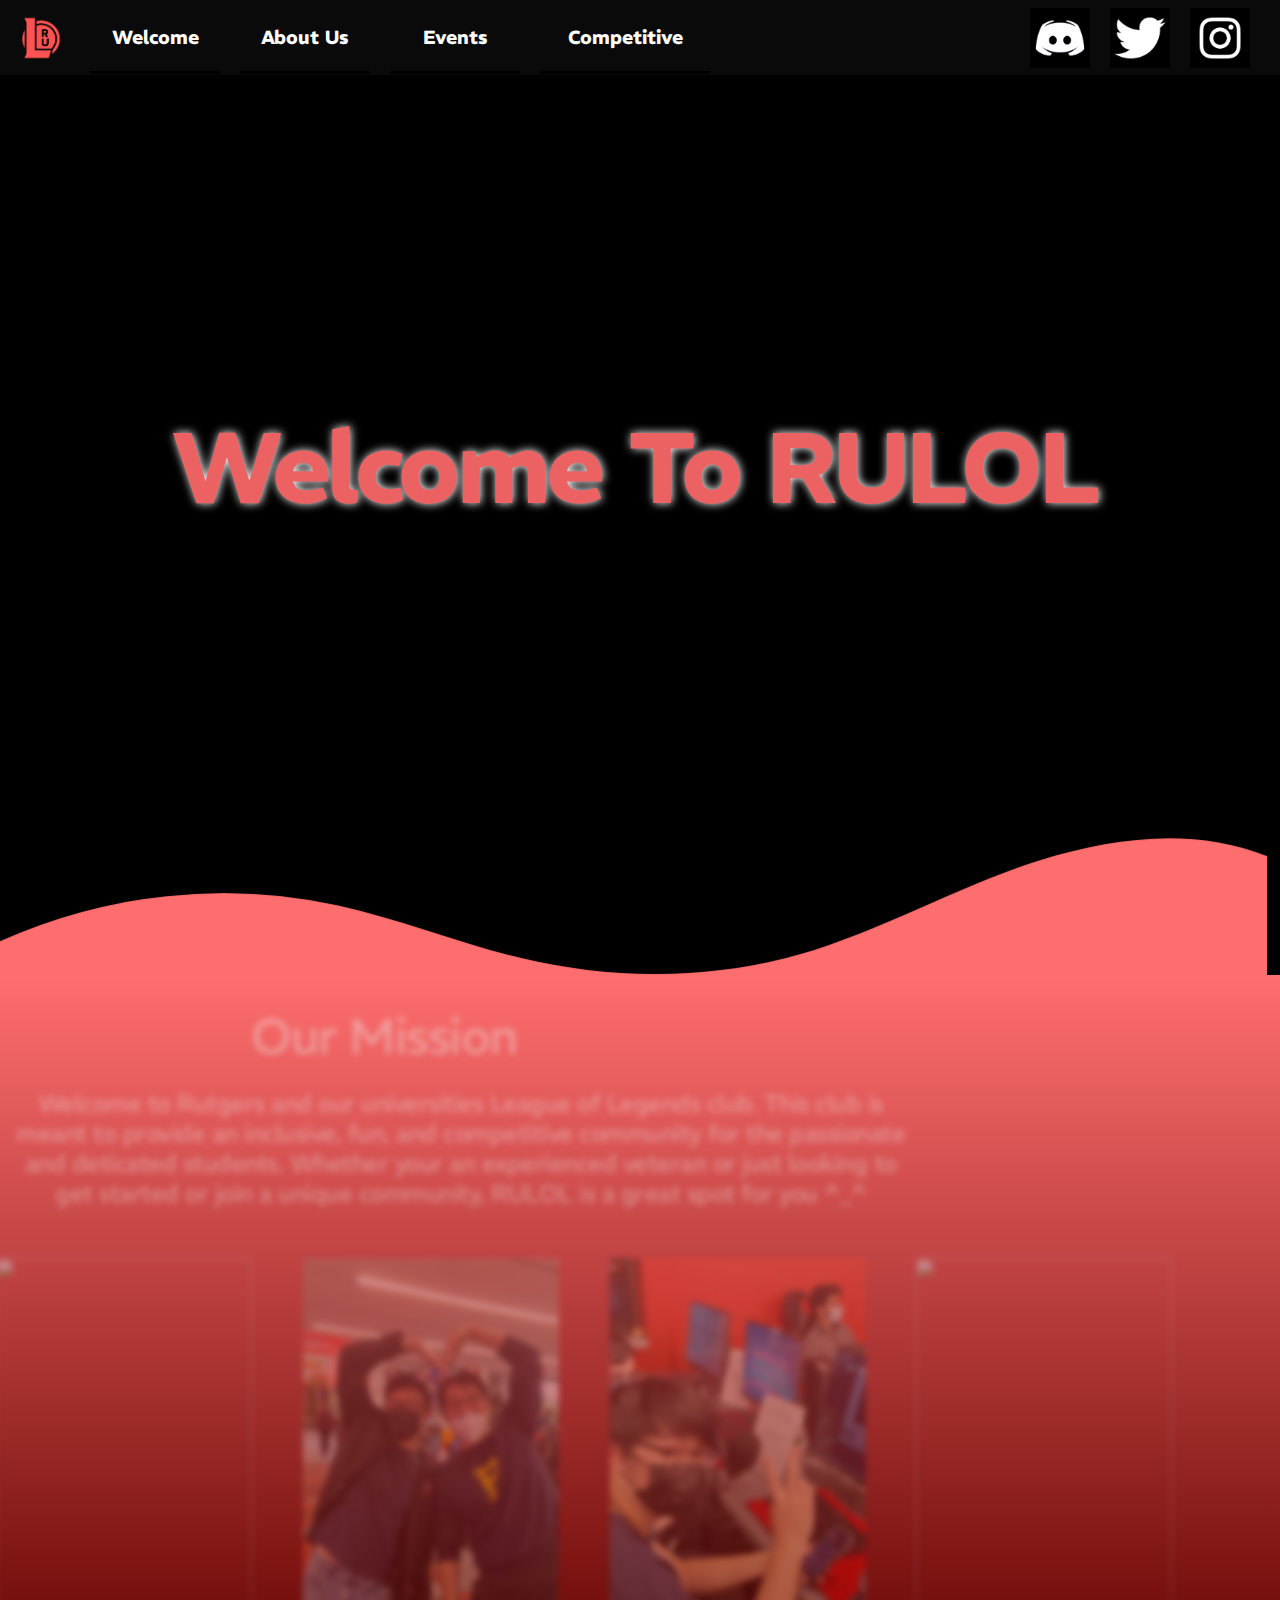
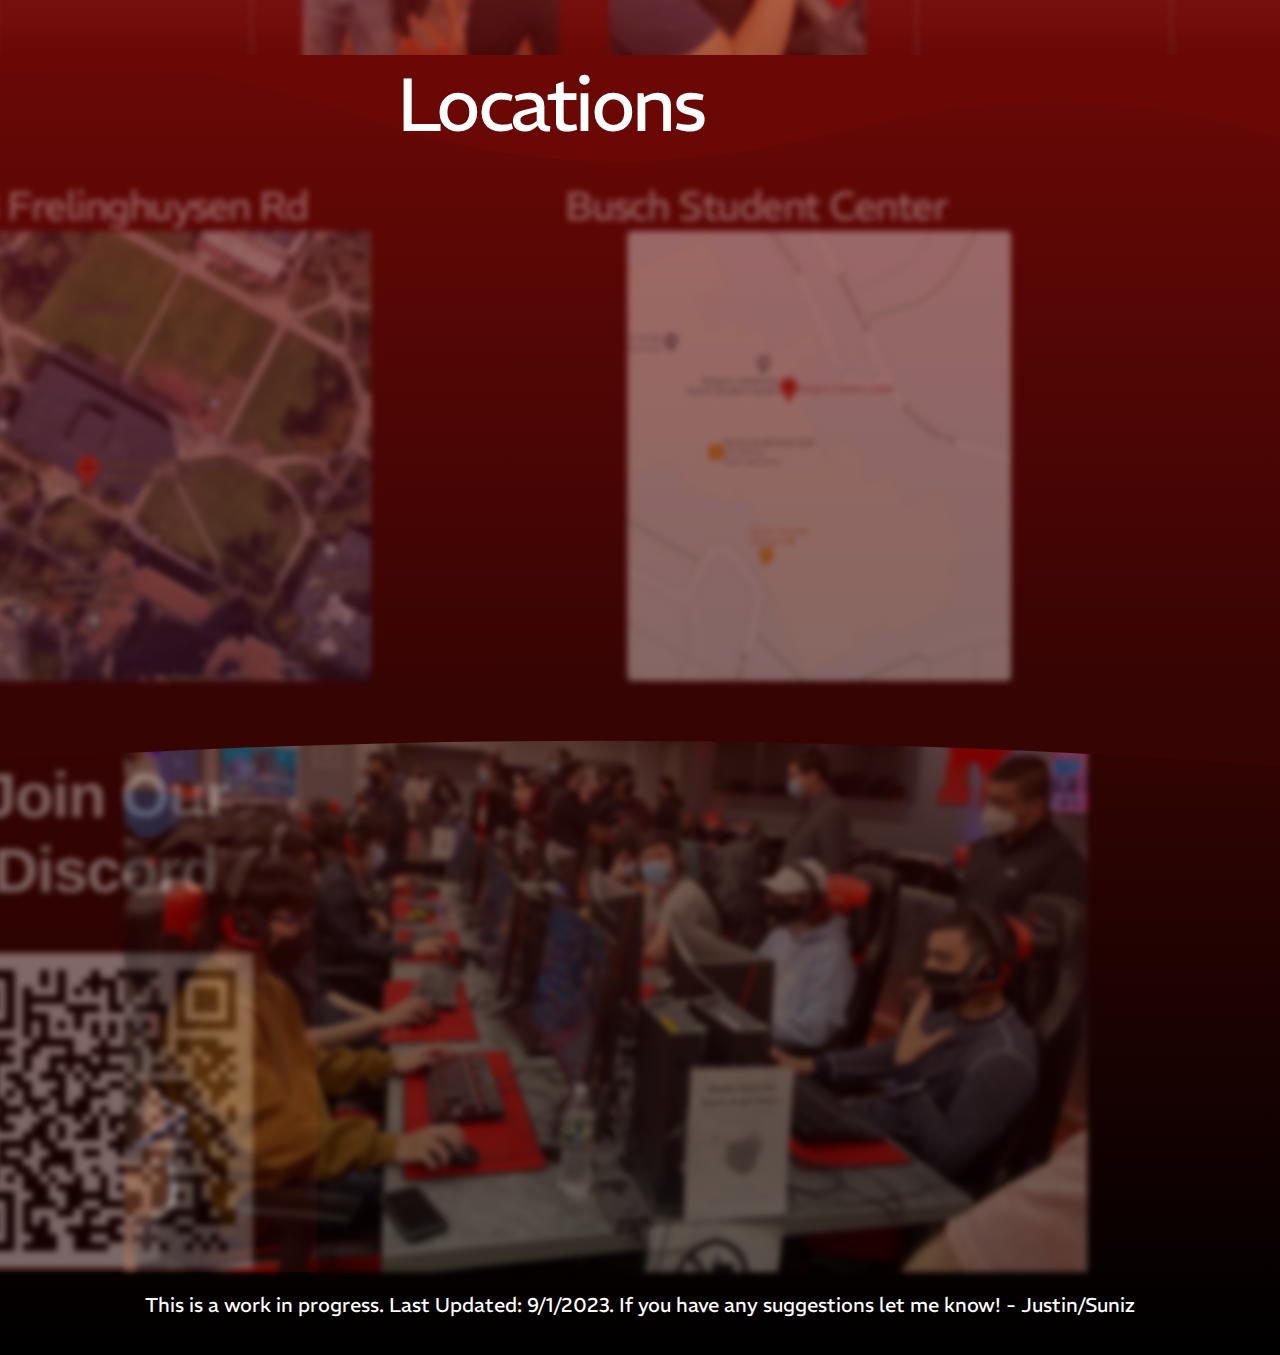
==== index.html @ a0c670ff "Update and rename Home.html to index.html" ====
<!DOCTYPE html>
<html lang="en">
  <head>
    <meta charset="UTF-8" />
    <meta name="viewport" content="width=device-width, initial-scale=1.0" />
    <title>Rutgers League</title>
    <link
      rel="icon"
      type="image/gif"
      href="Images/RU_League_Transparent_R.png"
    />
    <link rel="preconnect" href="https://fonts.googleapis.com" />
    <link rel="preconnect" href="https://fonts.gstatic.com" crossorigin />
    <link
      href="https://fonts.googleapis.com/css2?family=REM:wght@300;500;700&display=swap"
      rel="stylesheet"
    />
    <link rel="stylesheet" href="CSS/general.css" />
    <link rel="stylesheet" href="CSS/header.css" />
    <link rel="stylesheet" href="CSS/page.css" />
    <script defer src="JS/buttons.js"></script>
    <script defer src="JS/home.js"></script>
  </head>
  <body class="body">
    <div class="header">
      <div class="leftsec">
        <img
          class="ruicon"
          src="Images/RU_League_Transparent_R.png"
          alt="RULOL"
        />
        <div class="welcomediv">
          <button id="welcome" class="welcomebutton">
            <p class="welcomeheader">Welcome</p>
          </button>
        </div>
        <div id="aboutus" class="welcomediv">
          <button class="welcomebutton">
            <p class="aboutheader">About Us</p>
          </button>
        </div>
        <div id="events" class="welcomediv">
          <button class="welcomebutton">
            <p class="eventsheader">Events</p>
          </button>
        </div>
        <div id="competitive" class="compdiv">
          <button class="compbutton">
            <p class="compheader">Competitive</p>
          </button>
        </div>
      </div>
      <div class="rightsec">
        <div class="linkcolor">
          <a href="https://discord.com/invite/skqkEYD">
            <img class="linkicon" src="Images/discord.png " alt="discord" />
          </a>
        </div>
        <div class="linkcolor">
          <a href="https://twitter.com/RutgersLeague">
            <img class="linkicon" src="Images/twitterLogo.png" alt="twitter" />
          </a>
        </div>
        <div class="linkcolor">
          <a href="https://www.instagram.com/rutgersleague/?hl=en">
            <img class="linkicon" src="Images/insta.png" alt="instagram" />
          </a>
        </div>
      </div>
    </div>
    <div class="page">
      <div class="homesection">
        <div class="slides slide1">
          <img class="homeimages" src="Images/lcs.jpg" alt="lcs" />
        </div>
        <div class="slides slide2">
          <img class="homeimages" src="Images/event.png" alt="event" />
        </div>
        <div class="slides slide3">
          <img class="homeimages" src="Images/Casters.png" alt="casters" />
        </div>
        <div class="slides slide4">
          <img class="homeimages" src="Images/League Game.JPG" alt="game" />
        </div>
        <div class="custom-shape-divider-bottom-1693336542">
          <div class="bubble1">
            <svg
              data-name="Layer 1"
              xmlns="http://www.w3.org/2000/svg"
              viewBox="0 0 1200 120"
              preserveAspectRatio="none"
            >
              <path
                d="M321.39,56.44c58-10.79,114.16-30.13,172-41.86,82.39-16.72,168.19-17.73,250.45-.39C823.78,31,906.67,72,985.66,92.83c70.05,18.48,146.53,26.09,214.34,3V0H0V27.35A600.21,600.21,0,0,0,321.39,56.44Z"
                class="shape-fill"
              ></path>
            </svg>
          </div>
        </div>
      </div>
      <div class="missionsection">
        <p class="missiontitle hidden">Our Mission</p>
        <p class="missiontext hidden">
          Welcome to Rutgers and our universities League of Legends club. This
          club is meant to provide an inclusive, fun, and competitive community
          for the passionate and deticated students. Whether your an experienced
          veteran or just looking to get started or join a unique community,
          RULOL is a great spot for you ^_^
        </p>
        <div class="gamerdiv">
          <img class="gamers hidden" src="Images/Kenny.JPG" alt="" />
          <img class="gamers hidden hidden2" src="Images/People.png" alt="" />
          <img class="gamers hidden hidden3" src="Images/Gamers.png" alt="" />
          <img class="gamers hidden hidden4" src="Images/zack.JPG" alt="" />
        </div>
      </div>
      <div class="locationsection">
        <div class="custom-shape-divider-top-1693423720">
          <div class="bubble2">
            <svg
              data-name="Layer 1"
              xmlns="http://www.w3.org/2000/svg"
              viewBox="0 0 1200 120"
              preserveAspectRatio="none"
            >
              <path
                d="M985.66,92.83C906.67,72,823.78,31,743.84,14.19c-82.26-17.34-168.06-16.33-250.45.39-57.84,11.73-114,31.07-172,41.86A600.21,600.21,0,0,1,0,27.35V120H1200V95.8C1132.19,118.92,1055.71,111.31,985.66,92.83Z"
                class="shape-fill"
              ></path>
            </svg>
          </div>
        </div>
        <div class="locationoptions">
          <div class="option">
            <p class="optiontitle hidden">118 Frelinghuysen Rd</p>
            <a
              class="maplink"
              href="https://www.google.com/maps/place/Science+and+Engineering+Resource+Center/@40.5227426,-74.4652583,17z/data=!3m1!4b1!4m6!3m5!1s0x89c3c70d74aba1dd:0x52c84edb693c6460!8m2!3d40.5227386!4d-74.4626834!16s%2Fg%2F1hm635hw5?entry=ttu"
            >
              <img class="mapimage hidden" src="Images/Location.png" alt="" />
            </a>
          </div>
          <div class="option">
            <p class="optiontitle hidden hidden2">Busch Student Center</p>
            <a
              class="maplink"
              href="https://www.google.com/maps/place/Rutgers+Esports+Center/@40.523172,-74.4593366,18z/data=!4m6!3m5!1s0x89c3c7efddde662f:0xd2b69d53c20423f9!8m2!3d40.5232313!4d-74.4581629!16s%2Fg%2F11spp8ry9l?entry=ttu"
            >
              <img
                class="mapimage hidden hidden2"
                src="Images/location2.png"
                alt=""
              />
            </a>
          </div>
        </div>
      </div>
      <div class="joinsection">
        <div class="bubble3">
          <svg
            data-name="Layer 1"
            xmlns="http://www.w3.org/2000/svg"
            viewBox="0 0 1200 120"
            preserveAspectRatio="none"
          >
            <path
              d="M985.66,92.83C906.67,72,823.78,31,743.84,14.19c-82.26-17.34-168.06-16.33-250.45.39-57.84,11.73-114,31.07-172,41.86A600.21,600.21,0,0,1,0,27.35V120H1200V95.8C1132.19,118.92,1055.71,111.31,985.66,92.83Z"
              class="shape-fill"
            ></path>
          </svg>
        </div>
        <div class="joinbody">
          <div class="joinpart">
            <p class="jointitle hidden">Join Our Discord</p>
            <img
              class="qr hidden hidden2"
              src="Images/qr-code-disc.png"
              alt="qrcode"
            />
          </div>
          <div clsss="joinimg hidden hidden3">
            <img
              class="joinphoto hidden hidden3"
              src="Images/Lot of Gamers.png"
              alt="gamers"
            />
          </div>
        </div>
      </div>
      <p class="footnote">
        This is a work in progress. Last Updated: 9/1/2023. If you have any
        suggestions let me know! - Justin/Suniz
      </p>
    </div>
  </body>
</html>
---- CSS/general.css ----
.body{
   overflow-x: hidden;
   margin: 0;
   max-width: 1920px;
   background-color: black;
}
.page{
   padding-top: 75px;
}
p{
   font-family: REM, Arial;
   margin-top: 0px;
   margin-bottom: 0px;
}
---- CSS/header.css ----
.header{
   z-index: 99 !important;
   height: 75px;
   background-color: rgb(10,10,10);
   width: 100%;
   position: fixed;

   display: flex;
}
.leftsec{
   flex: 1;
   display: flex;
   align-items: center;
}
.ruicon{
   margin-left: 10px;
   width: 60px;
}
.welcomediv{
   margin-left: 20px;
   width: 130px;
   height: 70px;

   border-bottom: 3px solid;
   transition: border-color 0.20s;
}
.welcomediv:hover{
   border-color: rgb(255, 36, 0);
}
.welcomebutton{
   margin-top: 18px;
   width: 130px;
   height: 35px;
   border-radius: 10px;
   background-color: rgb(10,10,10);
   border:none;

   transition: background-color 0.15s, opacity 0.7s;
}
.welcomebutton:hover{
   background-color: rgb(90,90,90);
   cursor: pointer;
}
.welcomebutton:active{
   opacity: 0.7;
}
.welcomeheader{
   flex: 1;
   color: white;
   font-weight: bold;
   font-size: 19px;
}
.aboutheader{
   flex: 1;
   color: white;
   font-weight: bold;
   font-size: 19px;
}
.eventsheader{
   flex: 1;
   color: white;
   font-weight: bold;
   font-size: 19px;
}
.compdiv{
   margin-left: 20px;
   width: 170px;
   height: 70px;

   border-bottom: 3px solid;
   transition: border-color 0.20s;
}
.compdiv:hover{
   border-color: rgb(255, 36, 0);
}
.compbutton{
   margin-top:18px;
   width: 170px;
   height: 35px;
   border-radius: 10px;
   background-color: rgb(10,10,10);
   border:none;

   transition: background-color 0.15s, opacity 0.15s;
}
.compbutton:hover{
   background-color: rgb(90,90,90);
   cursor: pointer;
}
.compbutton:active{
   opacity: 0.7;
}
.compheader{
   flex: 1;
   color: white;
   font-weight: bold;
   font-size: 19px;
}
.rightsec{
   width: 250px;
   display: flex;
   align-items: center;
   flex-shrink: 0;
}
.linkcolor{
   width: 60px;
   height: 60px;
   margin-right: 20px;
   background-color: white;
   transition: background-color 0.15s;
}
.linkcolor:hover{
   background-color: rgb(255, 36, 0);
}
.linkicon{
   width: 60px;
   height: 60px;
}
---- CSS/page.css ----
/*for home and competitive pages*/
.section{
   overflow: hidden;
   margin:auto;
   min-width: 900px;
   max-width: 1920px;
   display: flex;
   height:650px;
}
.introtitle{
   flex: 1;
   background-color: rgb(31,31,31);
}
.title{
   margin-top: 200px;
   margin-left: 30px;
   margin-right: 30px;

   text-align: center;
   font-size: 50px;
   line-height: 75px;
   letter-spacing: -2px;
   color:rgb(200, 200, 200);
   font-weight: bold;
   font-family: 'Gill Sans', 'Gill Sans MT', Calibri, 'Trebuchet MS', sans-serif;
}
.introimg{
   flex: 8;
   height: 700px;
   overflow: hidden;
}
.introphoto{
   width: 100%;
   height: 100%;
}
.missionsection{
   overflow: hidden;
   padding-top: 30px;
   margin:auto;
   background: linear-gradient(#FF6E6E, rgb(106, 8, 6));
   min-width: 960px;
   max-width: 1920px;
   height:650px;
}
.missiontitle{
   color: rgb(240, 240, 240);
   text-align: center;
   font-size: 50px;
   margin-bottom: 20px;
   letter-spacing: -1.5px;
}
.missiontext{
   color: rgb(240, 240, 240);
   text-align: center;
   margin-left: 15vw;
   margin-right: 15vw;
   font-size: 24px;
   letter-spacing: -0.5px;
   line-height: 30px;

}
.gamerdiv{
   overflow: hidden;
}
.gamers{
   margin-left: 3.66vw;
   margin-top: 50px;
   height: 50vh;
   width: 20vw;
   object-fit: cover;
}
.locationsection{
   overflow: hidden;
   margin:auto;
   background: linear-gradient(rgb(106, 8, 6), rgb(53, 4, 3));
   min-width: 960px;
   max-width: 1920px;
   height:650px;
}

.locationtitle{
   margin-left: 5vw;
   color: rgb(240, 240, 240);
   font-size: 40px;
   letter-spacing: -1.5px;
}
.locationoptions{
   display: grid;
   grid-template-columns: 1fr 1fr;
   width: 100%;
}
.option{
   margin-top: 2vh;
   width:30vw;
   height: 50vh;
}
.optiontitle{
   text-align: right;
   color: rgb(240, 240, 240);
   font-size: 40px;
   letter-spacing: -1.5px;
}
.maplink{
   margin-left: 5vw;
   margin-top: 70px;
   height: 80%;
}
.mapimage{
   width: 100%;
   height: 100%;
   object-fit: cover;
   border-radius: 5px;
}
.joinsection{
   overflow: hidden;
   margin:auto;
   background: linear-gradient(rgb(53,4, 3), rgb(0, 0, 0));
   min-width: 960px;
   max-width: 1920px;
   height:650px;
   padding-bottom: 0px;
}
.joinbody{
   display: flex;
   margin-top: -8vh;
}
.joinpart{
   flex: 1;
   min-width: 300px;
   background: linear-gradient(rgb(53, 4, 3), rgb(35, 1, 1));
   text-align: center;
}
.jointitle{
   margin-top: 5vh;
   margin-left: 25px;
   margin-right: 25px;
   color: rgb(240, 240, 240);
   text-align: center;
   font-size: 7vh;
   line-height: 75px;
   letter-spacing: -1.5px;
   font-weight: bold;
   font-family: 'Gill Sans', 'Gill Sans MT', Calibri, 'Trebuchet MS', sans-serif;
}
.qr{
   margin-top: 5vh;
   height: 35vh;
}

.joinimg{
   flex: 8;
   height: 700px;
   overflow: hidden;
}
.joinphoto{
   width: 100%;
   height: 100%;
}
/*home welcome page*/
.homesection{
   height: 900px;
   max-width: 1920px;
   width: 99vw;
   position: relative;
   overflow: hidden;
}
.homesection::after {
   content: "Welcome To RULOL";
   position: absolute;
   top: 330px;
   white-space: pre;
   right: 50%;
   transform: translateX(50%);
   font-weight: bold;
   font-size: 100px;
   font-family: REM, Arial;
   color: rgb(236, 98, 98);
   text-shadow: #ffffff 1px 0 10px;
   letter-spacing: -3.5px;
 }
.slides{
   overflow: hidden;
   position: absolute;
   inset: 0;
   opacity: 0;
   animation: slides 24s infinite;
}
.slide2{
   animation-delay: 6s;
}
.slide3{
   animation-delay: 12s;
}
.slide4{
   animation-delay: 18s;
}
.homeimages{
   width: 100%;
   height: 100%;
   object-fit: cover;
}

@keyframes slides {
   0%{
      opacity: 0;
   }
   10%{
      opacity: 0.8;
   }
   30%{
      opacity: 0.8;
   }
   50%{
      opacity: 0;
   }
}

.bubble1 {
   position: absolute;
   bottom: 0;
   left: 0;
   width: 100%;
   overflow: hidden;
   line-height: 0;
   transform: rotate(180deg);
}

.bubble1 svg {
   position: relative;
   display: block;
   width: calc(100% + 1.3px);
   height: 150px;
   margin-top: -.1vh;
   transform: rotateY(180deg);
}

.bubble1 .shape-fill {
   fill: #FF6E6E;
}

.hidden{
   opacity: 0.4;
   filter: blur(3px);
   transform: translateX(-20%);
   transition: all 1s;
}

.show{
   opacity: 1;
   filter: blur(0px);
   transform: translateX(0%);
}
.hidden2{
   transition-delay: 0.2s;
}
.hidden3{
   transition-delay: 0.4s;
}
.hidden4{
   transition-delay: 0.6s;
}
.bubble2 {
   position: relative;
   top: 0;
   left: 0;
   width: 100%;
   overflow: hidden;
   line-height: 0;
   transform: rotate(180deg);
}

.bubble2 svg {
   position: relative;
   display: block;
   width: calc(100% + 1.3px);
   height: 12vh;
}

.bubble2 .shape-fill {
   fill: rgb(106, 8, 6);
}

.bubble2::after {
   content: "Locations";
   position: absolute;
   left: 45%;
   top: 6.5vh;
   font-size: 75px;
   font-family: REM, Arial;
   color: white;
   letter-spacing: -3.5px;
   transform: rotate(180deg);
 }
 .bubble3 {
   z-index: 90;
   position: relative;
   top: 0;
   left: 0;
   width: 100%;
   overflow: hidden;
   line-height: 0;
   transform: rotate(180deg);
}

.bubble3 svg {
   position: relative;
   display: block;
   width: calc(300% + 1.3px);
   height: 80px;
}

.bubble3 .shape-fill {
   fill: rgb(53, 4, 3);
}
.footnote{
   color: white;
   font-size: 20px;
   text-align: center;
   margin-top: -7vh;
}
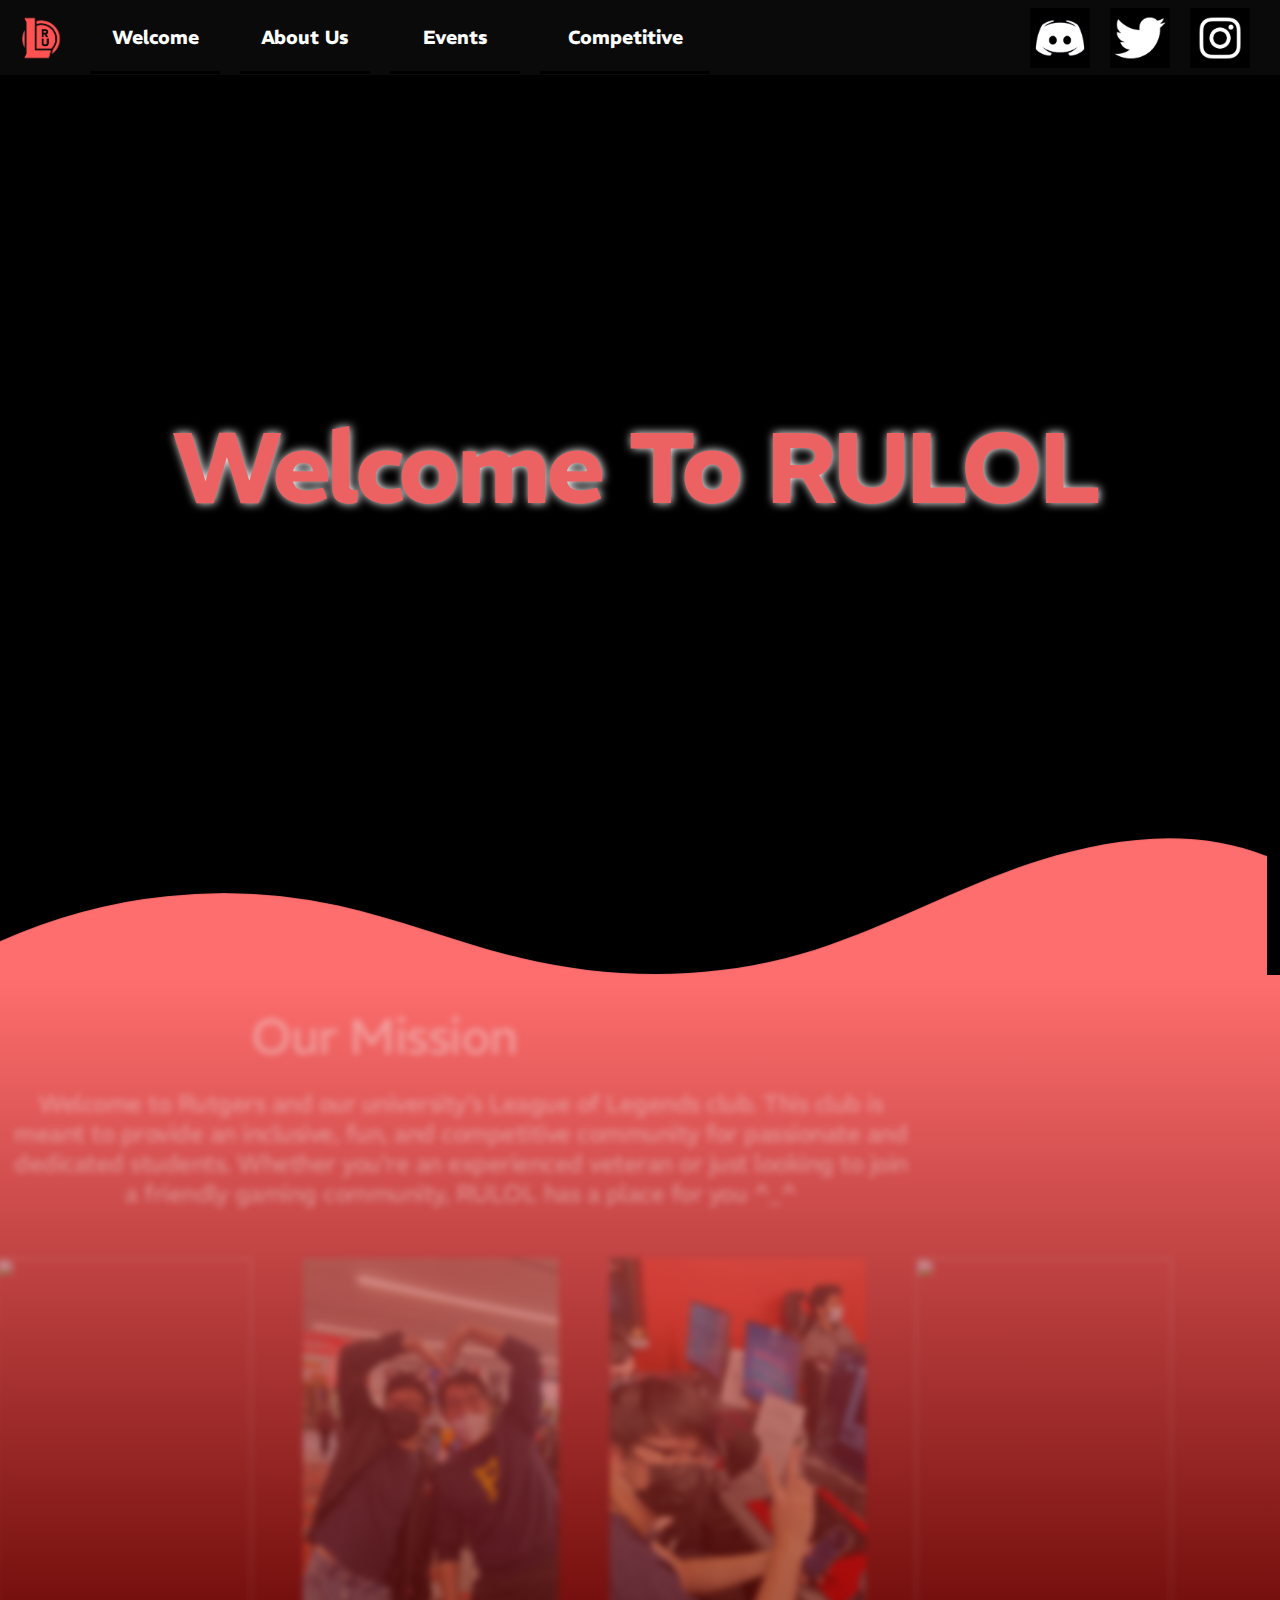
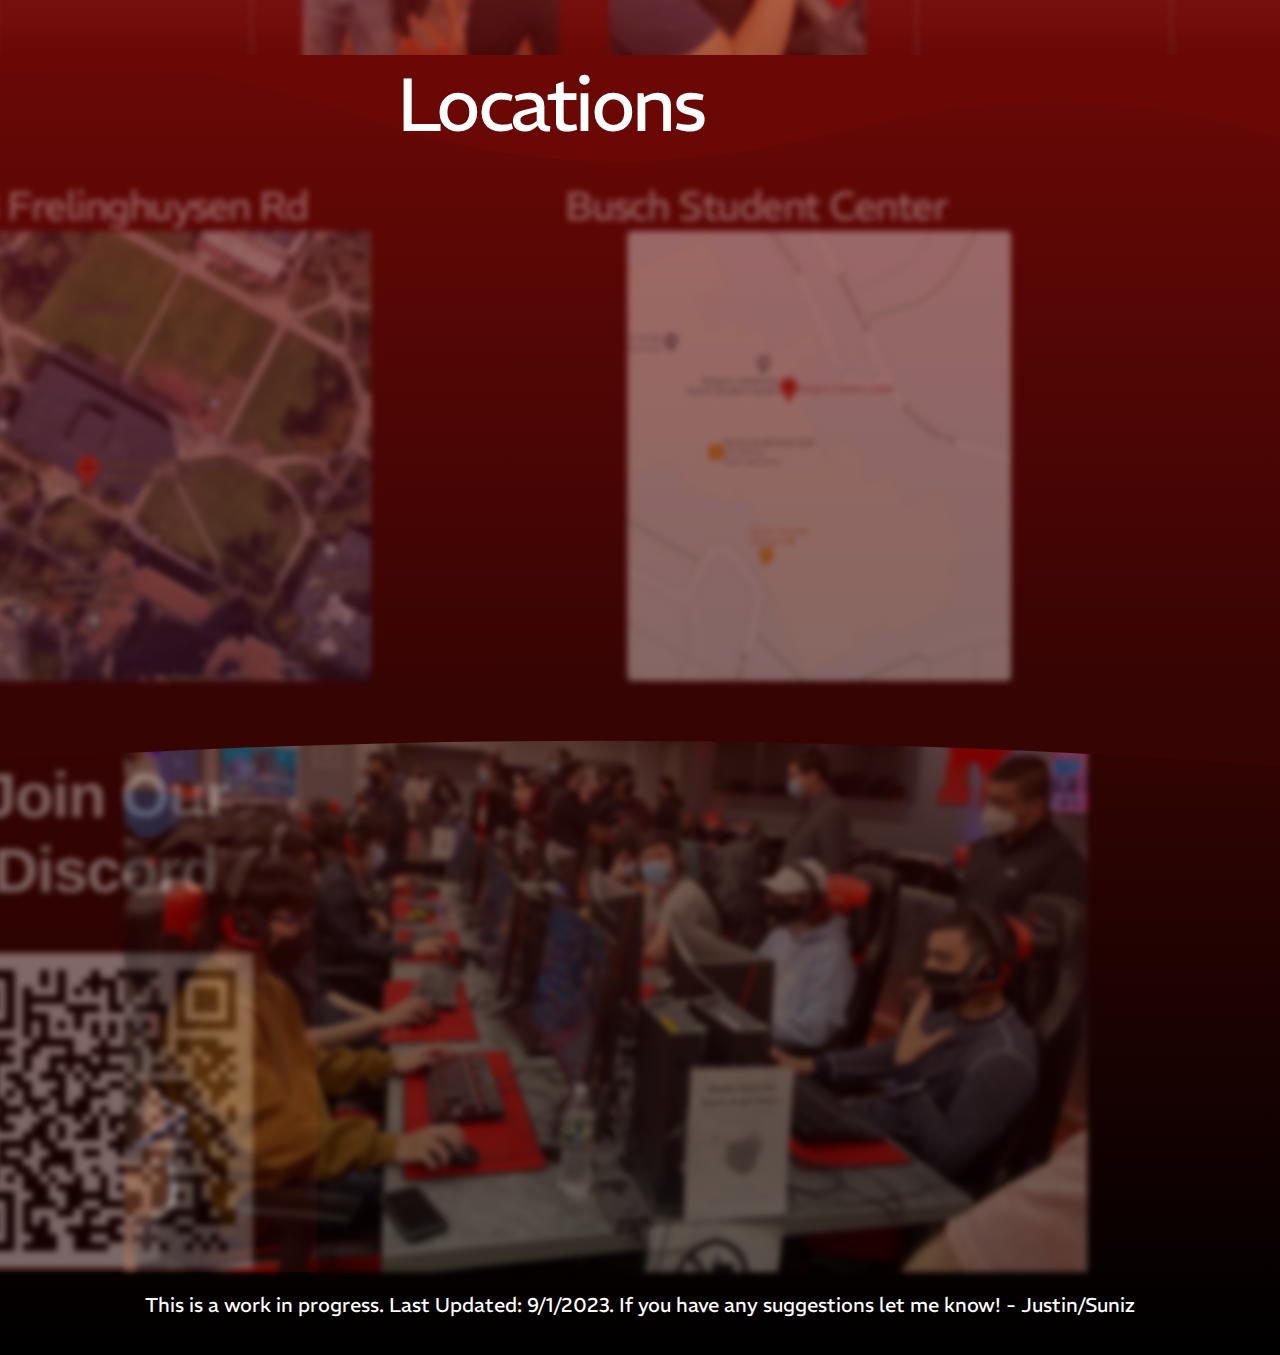
==== commit 2f7cd0a6: "Add files via upload" ====
--- a/index.html
+++ b/index.html
@@ -101,11 +101,11 @@
       <div class="missionsection">
         <p class="missiontitle hidden">Our Mission</p>
         <p class="missiontext hidden">
-          Welcome to Rutgers and our universities League of Legends club. This
+          Welcome to Rutgers and our university's League of Legends club. This
           club is meant to provide an inclusive, fun, and competitive community
-          for the passionate and deticated students. Whether your an experienced
-          veteran or just looking to get started or join a unique community,
-          RULOL is a great spot for you ^_^
+          for passionate and dedicated students. Whether you're an experienced
+          veteran or just looking to join a friendly gaming community, RULOL has
+          a place for you ^_^
         </p>
         <div class="gamerdiv">
           <img class="gamers hidden" src="Images/Kenny.JPG" alt="" />
